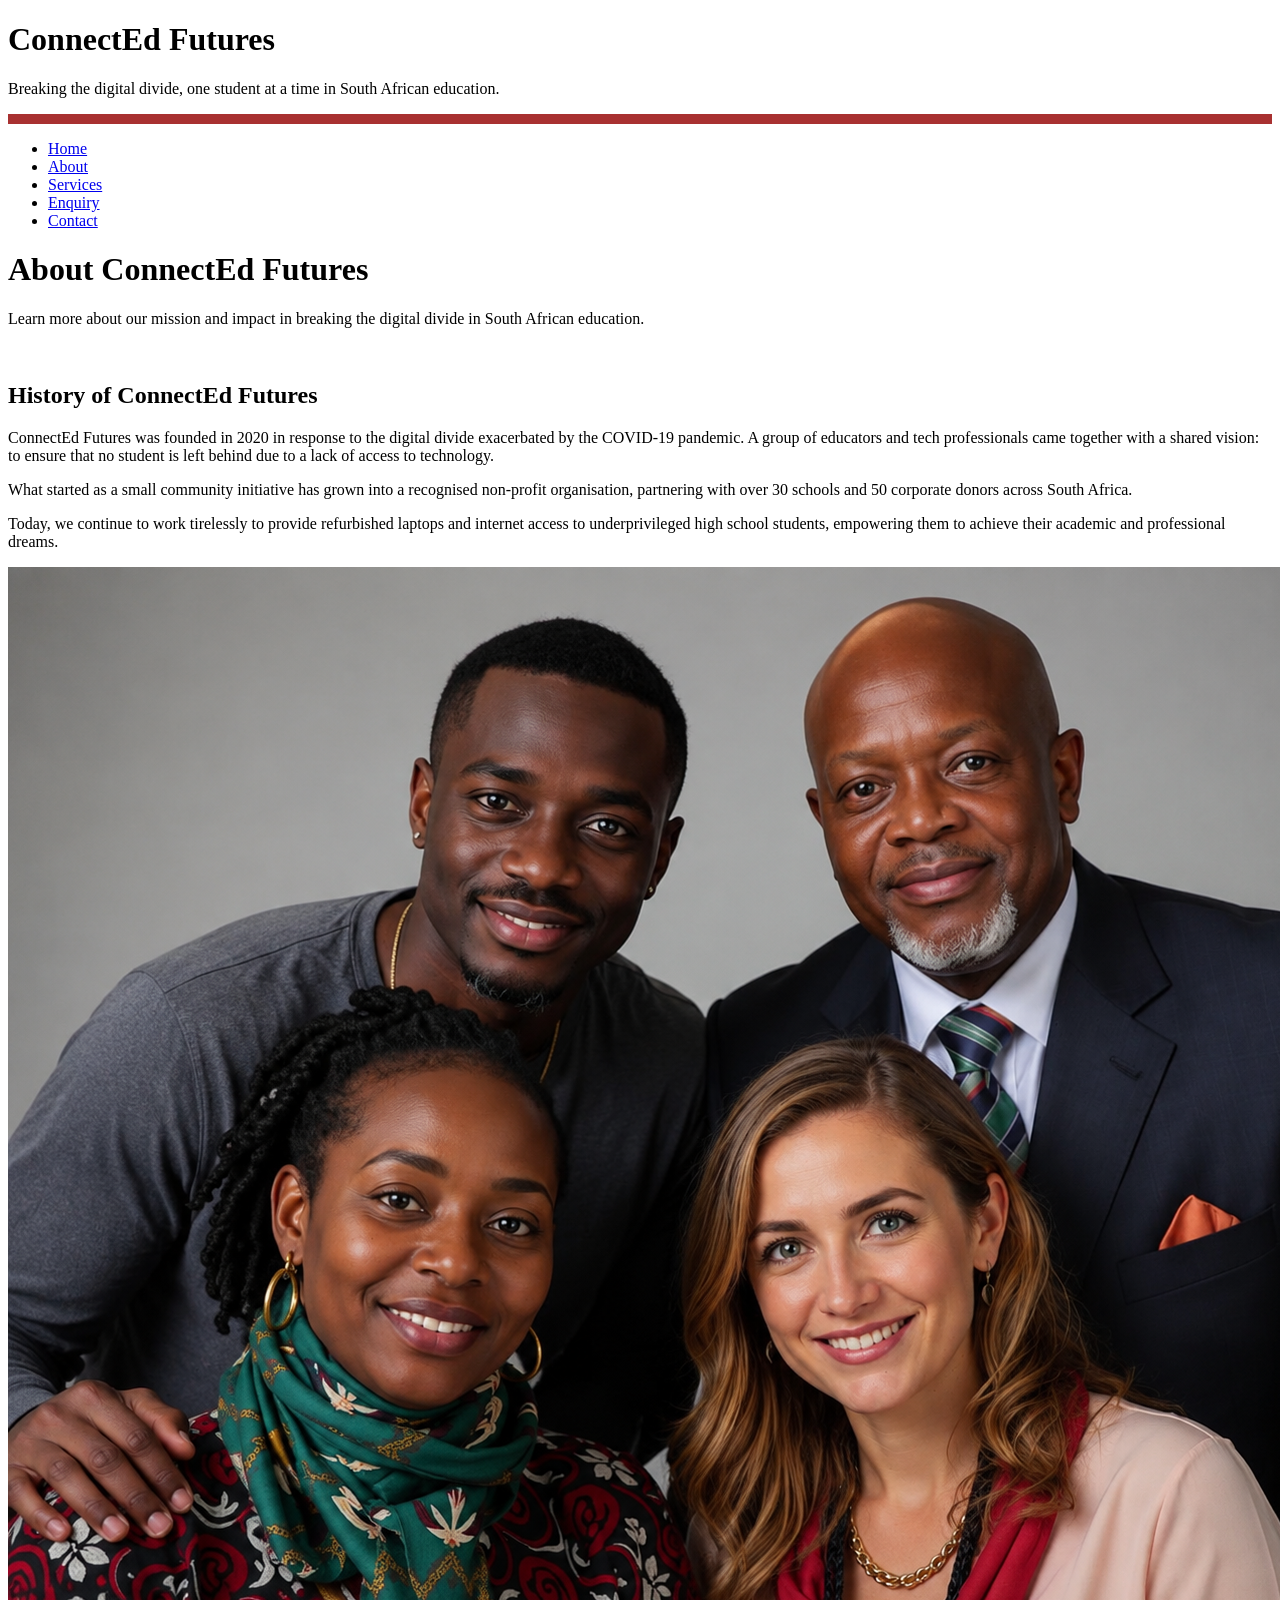
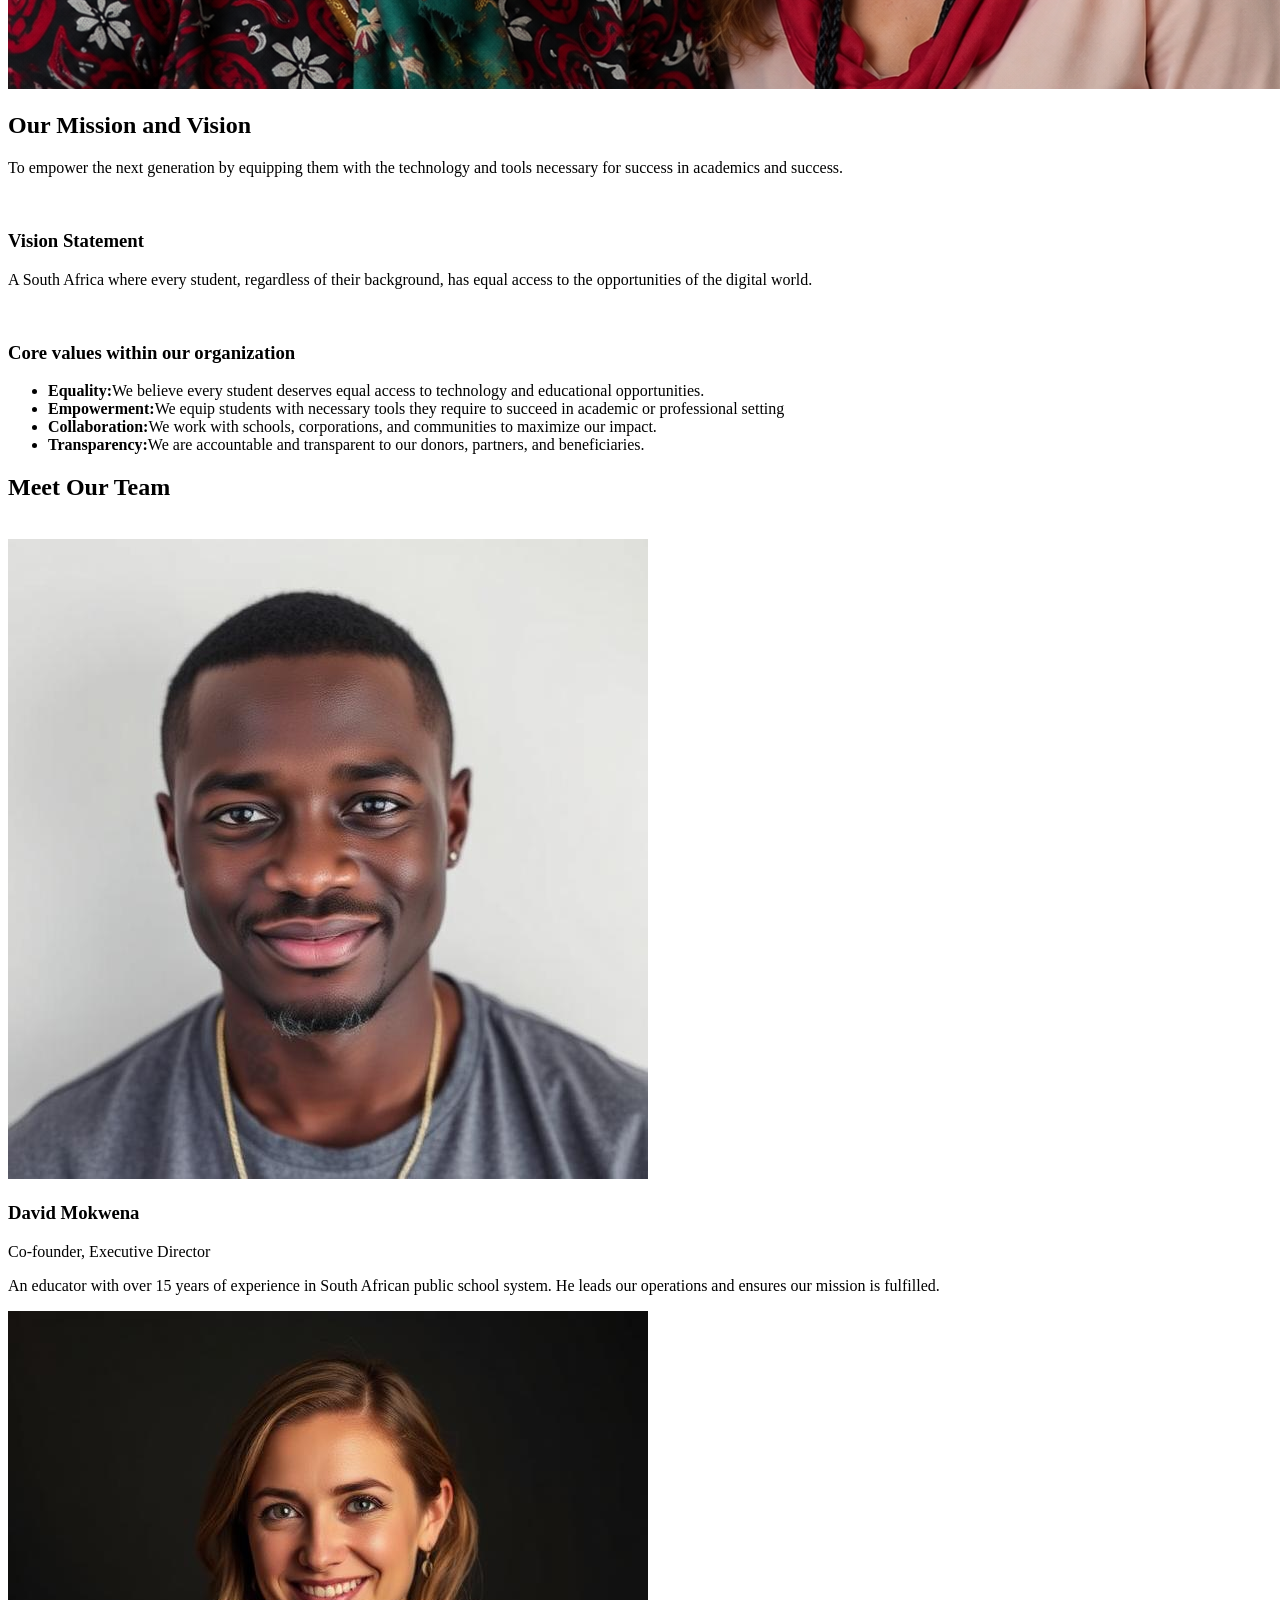
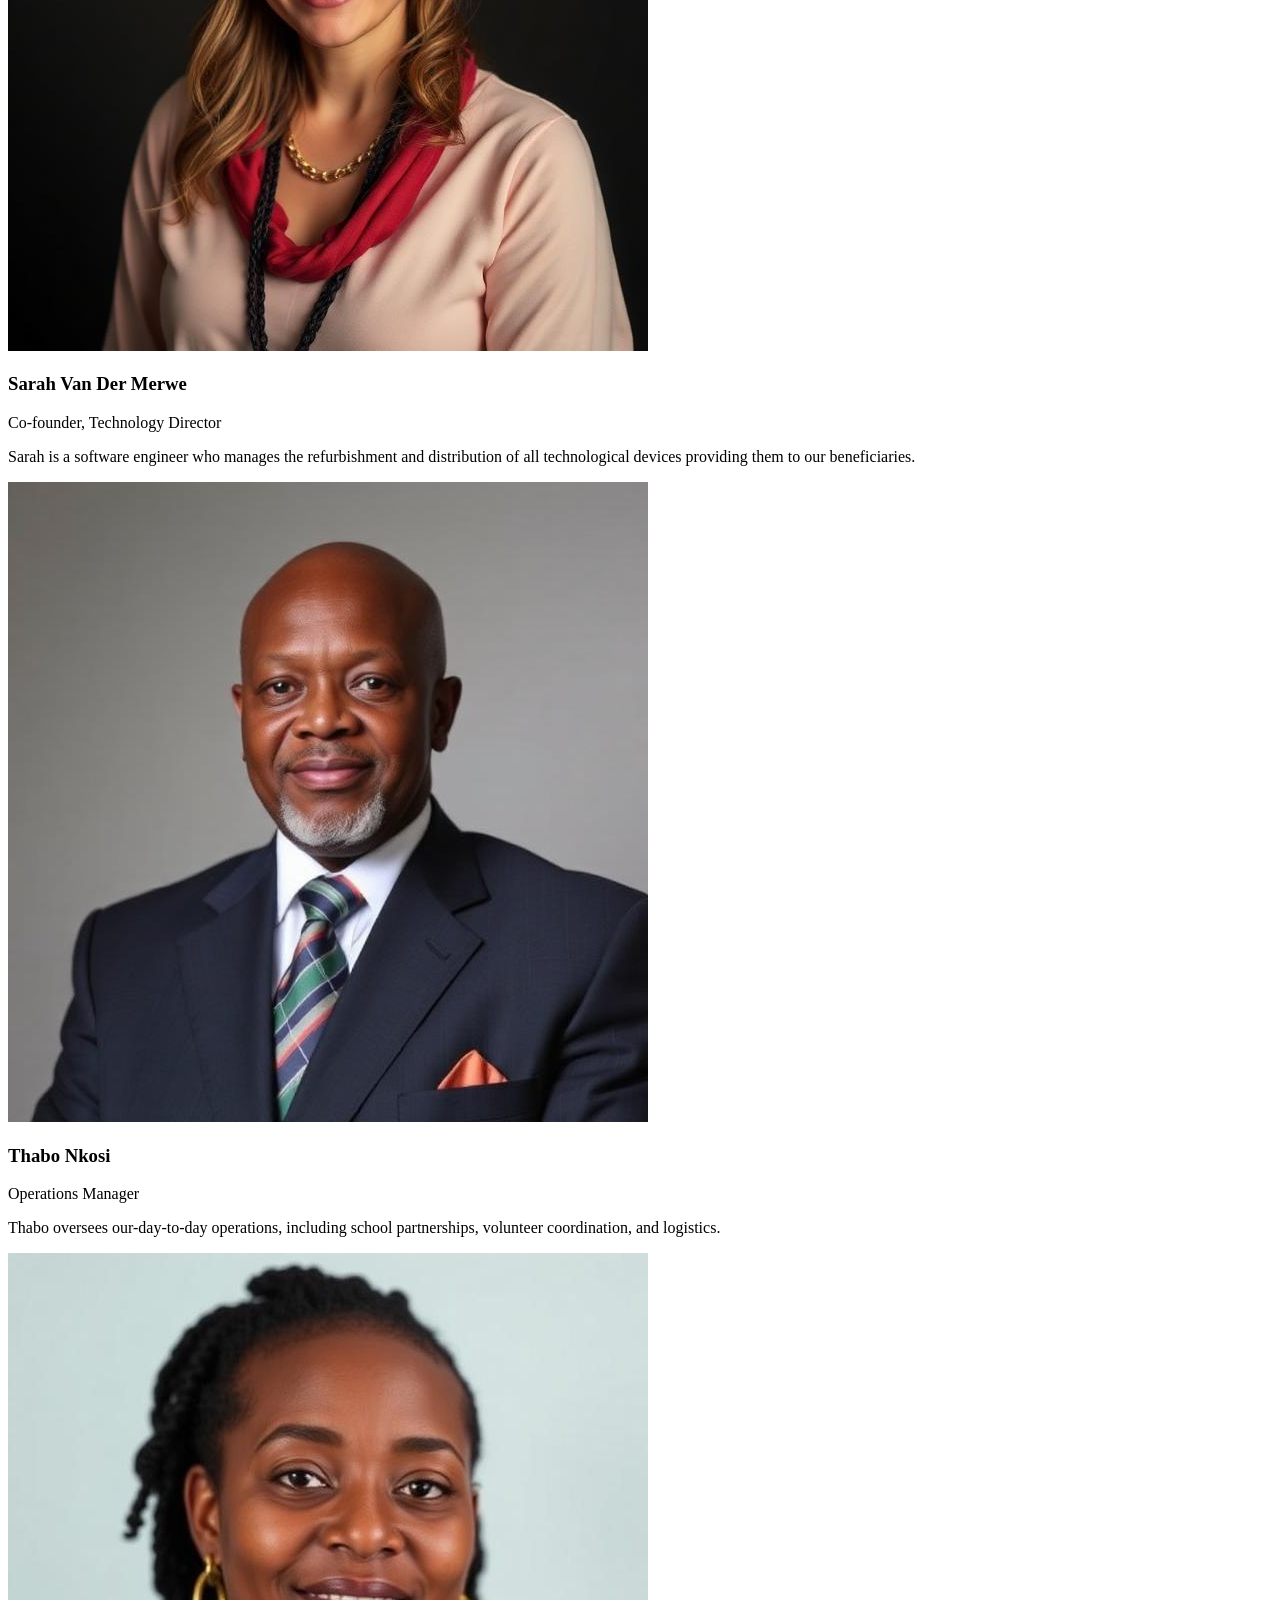
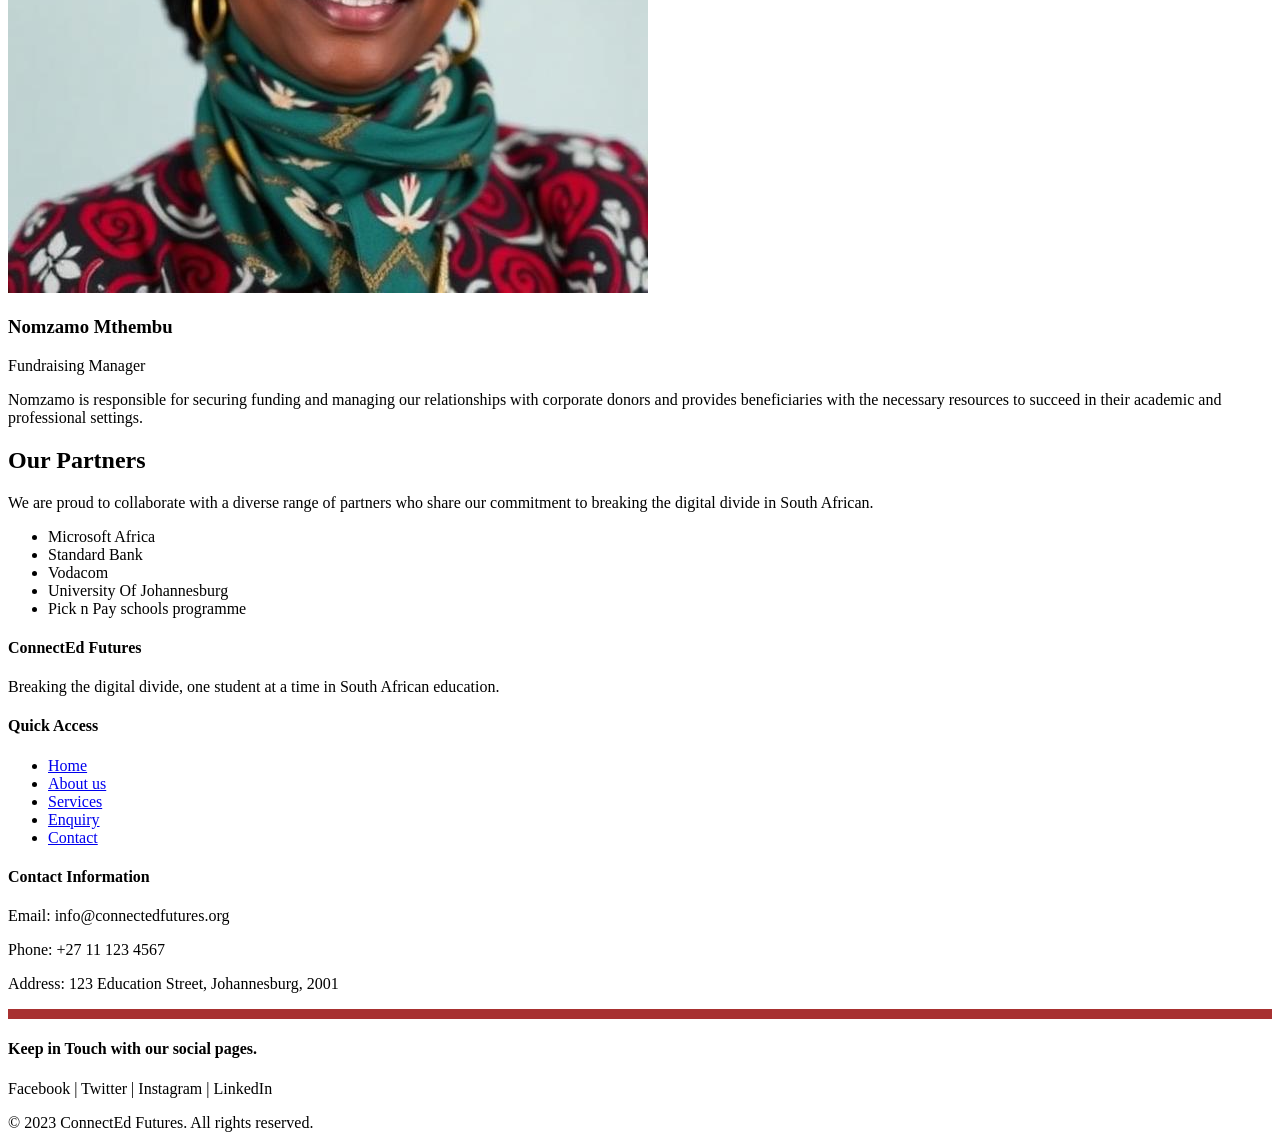
==== ConnectEd Futures/about.html @ a60ef4df "Initial commit" ====
<!DOCTYPE html>
<html lang="en">
<head>
    <meta charset="UTF-8">
    <meta name="viewport" content="width=device-width, initial-scale=1.0">
    <title>About Us | ConnectEd Futures</title>
</head>
<body>
    <header>
        <h1>ConnectEd Futures</h1>
        <p>Breaking the digital divide, one student at a time in South African education.</p>

        <style>
            hr {
                border: 0;
                height: 10px;
                background-color: rgb(168, 49, 49);
            }
        </style>
        <hr class="banner-line">

        <ul>
            <li><a href="index.html">Home</a></li>
            <li><a href="about.html">About</a></li>
            <li><a href="services.html">Services</a></li>
            <li><a href="enquiry.html">Enquiry</a></li>
            <li><a href="contact.html">Contact</a></li>
        </ul>
    </header>
    
    <h1>About ConnectEd Futures</h1>
    <p>Learn more about our mission and impact in breaking the digital divide in South African education.</p>
    <br>

    <h2>History of ConnectEd Futures</h2>
    <p>ConnectEd Futures was founded in 2020 in response to the digital divide exacerbated by the COVID-19 pandemic. A group of educators and tech professionals came together with a shared vision: to ensure that no student is left behind due to a lack of access to technology.</p>
    <p>What started as a small community initiative has grown into a recognised non-profit organisation, partnering with over 30 schools and 50 corporate donors across South Africa.</p>
    <p>Today, we continue to work tirelessly to provide refurbished laptops and internet access to underprivileged high school students, empowering them to achieve their academic and professional dreams.</p>

    <img src="images/ConnectEd Futures.png">

    <h2>Our Mission and Vision</h2>
    <p>To empower the next generation by equipping them with the technology and tools necessary for success in academics and success.</p>
    <br>

    <h3>Vision Statement</h3>
    <p>A South Africa where every student, regardless of their background, has equal access to the opportunities of the digital world.</p>
    <br>

    <h3>Core values within our organization</h3>
    <ul>
        <li><b>Equality:</b>We believe every student deserves equal access to technology and educational opportunities.</li>
        <li><b>Empowerment:</b>We equip students with necessary tools they require to succeed in academic or professional setting</li>
        <li><b>Collaboration:</b>We work with schools, corporations, and communities to maximize our impact.</li>
        <li><b>Transparency:</b>We are accountable and transparent to our donors, partners, and beneficiaries.</li>
    </ul>
    
    <h2>Meet Our Team</h2>
    <br>

    <img src="images/David_Mokwena.png">
    <h3>David Mokwena</h3>
    <p>Co-founder, Executive Director</p>
    <p>An educator with over 15 years of experience in South African public school system. He leads our operations and ensures our mission is fulfilled.</p>
    
    <img src="images/Sarah Van De Merwe.png">
    <h3>Sarah Van Der Merwe</h3>
    <p>Co-founder, Technology Director</p>
    <p>Sarah is a software engineer who manages the refurbishment and distribution of all technological devices providing them to our beneficiaries.</p>

    <img src="images/Thabo Nkosi.png">
    <h3>Thabo Nkosi</h3>
    <p>Operations Manager</p>
    <p>Thabo oversees our-day-to-day operations, including school partnerships, volunteer coordination, and logistics.</p>

    <img src="images/Nomzamo Mthembu.png">
    <h3>Nomzamo Mthembu</h3>
    <p>Fundraising Manager</p>
    <p>Nomzamo is responsible for securing funding and managing our relationships with corporate donors and provides beneficiaries with the necessary resources to succeed in their academic and professional settings.</p>

    <h2>Our Partners</h2>
    <p>We are proud to collaborate with a diverse range of partners who share our commitment to breaking the digital divide in South African.</p>
    <ul>
        <li>Microsoft Africa</li>
        <li>Standard Bank</li>
        <li>Vodacom</li>
        <li>University Of Johannesburg</li>
        <li>Pick n Pay schools programme</li>
    </ul> 
    <footer>
        <h4>ConnectEd Futures</h4>
        <p>Breaking the digital divide, one student at a time in South African education.</p>

        <h4>Quick Access</h4>
        <ul>
            <li><a href="index.html">Home</a></li>
            <li><a href="about.html">About us</a></li>
            <li><a href="services.html">Services</a></li>
            <li><a href="enquiry.html">Enquiry</a></li>
            <li><a href="contact.html">Contact</a></li>
        </ul>

        <h4>Contact Information</h4>
        <p>Email: info@connectedfutures.org</p>
        <p>Phone: +27 11 123 4567</p>
        <p>Address: 123 Education Street, Johannesburg, 2001</p>

        <style>
            hr {
                border: 0;
                height: 10px;
                background-color: rgb(168, 49, 49);
            }
        </style>
        <hr class="banner-line">

        <h4>Keep in Touch with our social pages.</h4>
        <p>Facebook | Twitter | Instagram | LinkedIn</p>

        <p>&copy; 2023 ConnectEd Futures. All rights reserved.</p>
    </footer>


</body>
</html>
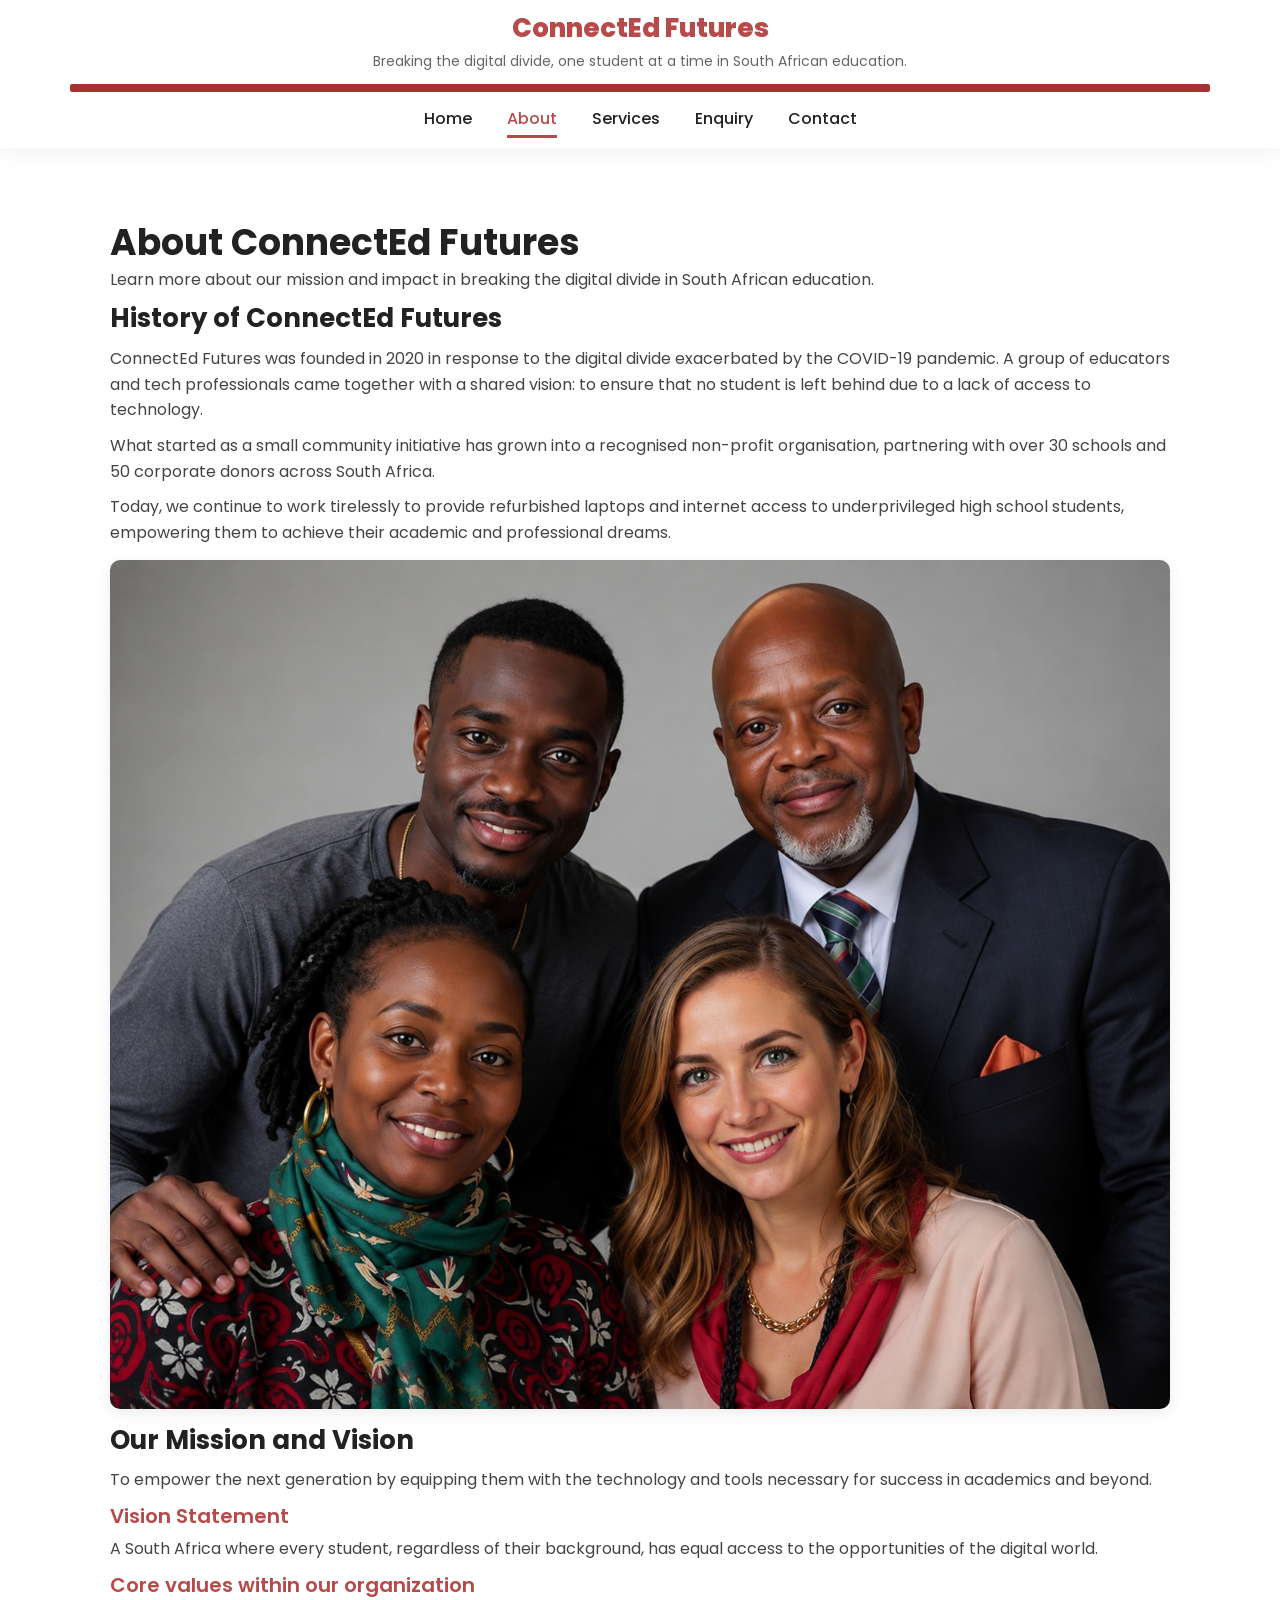
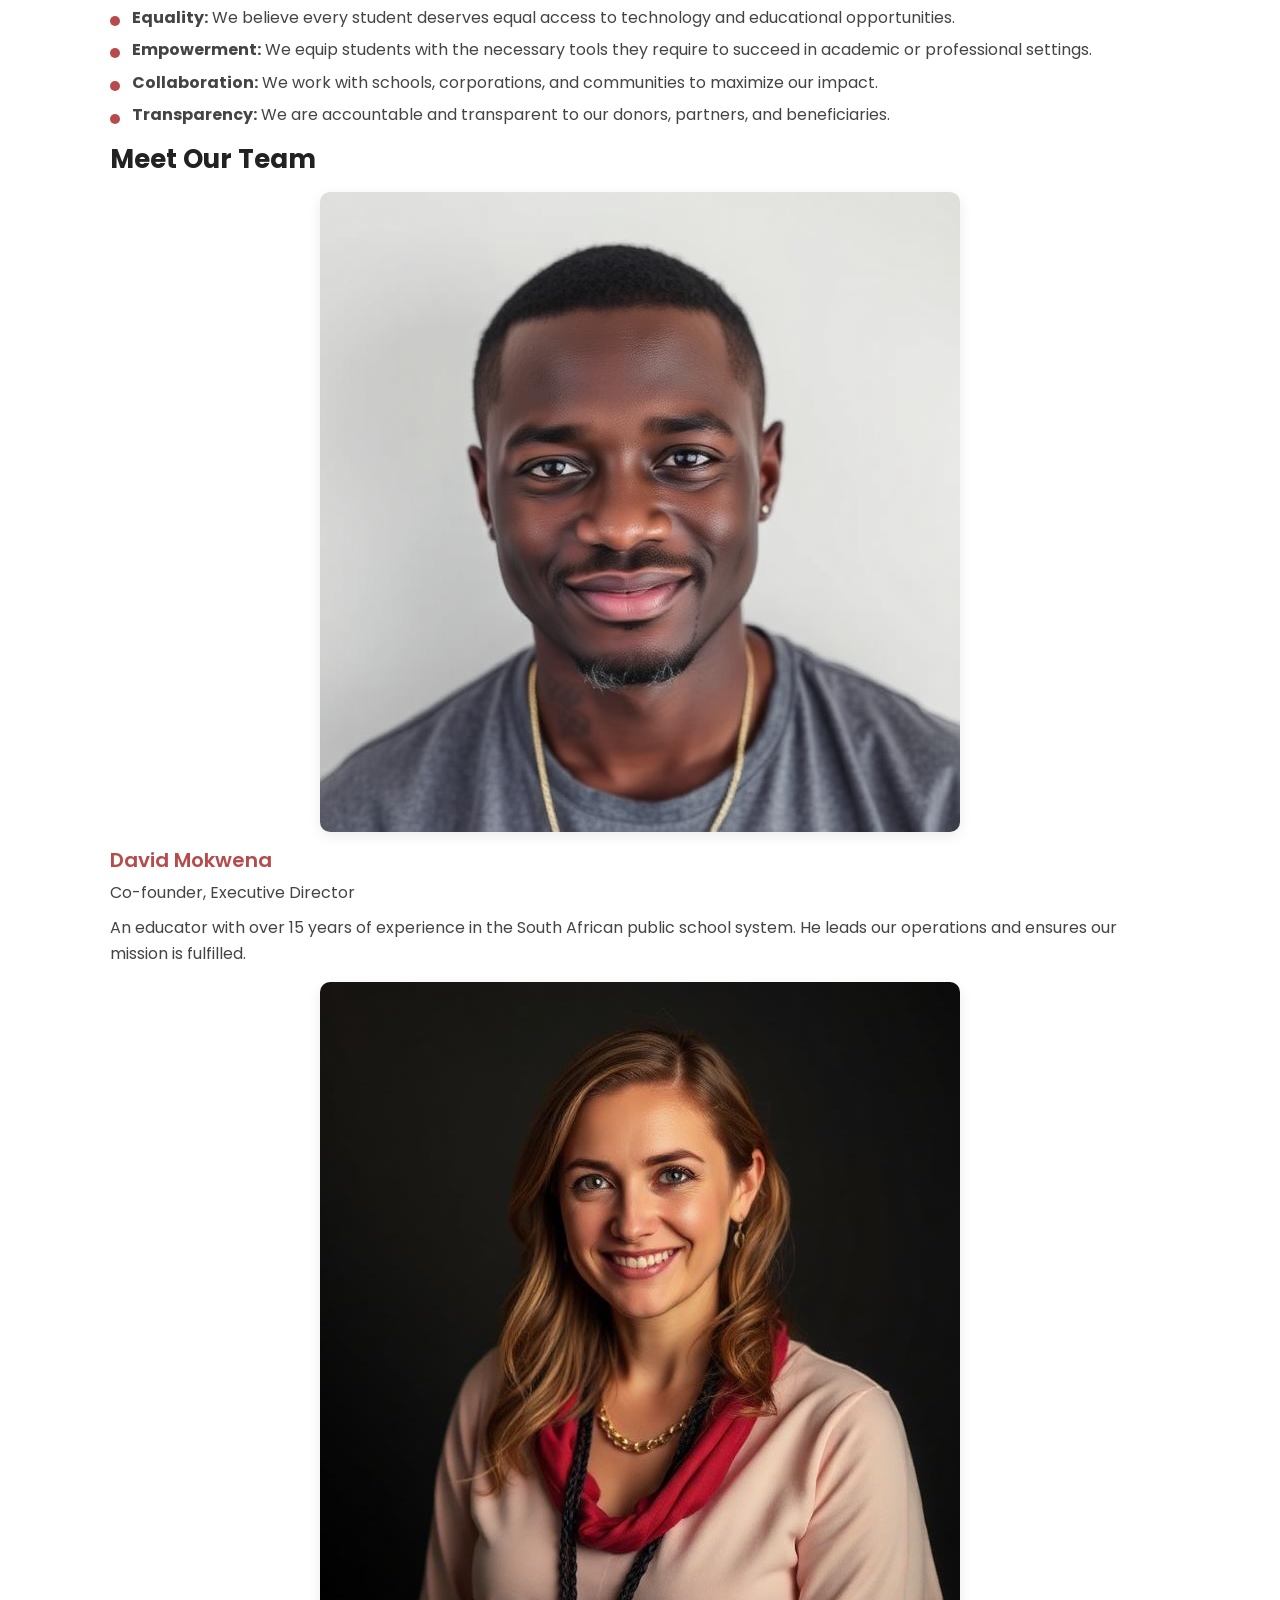
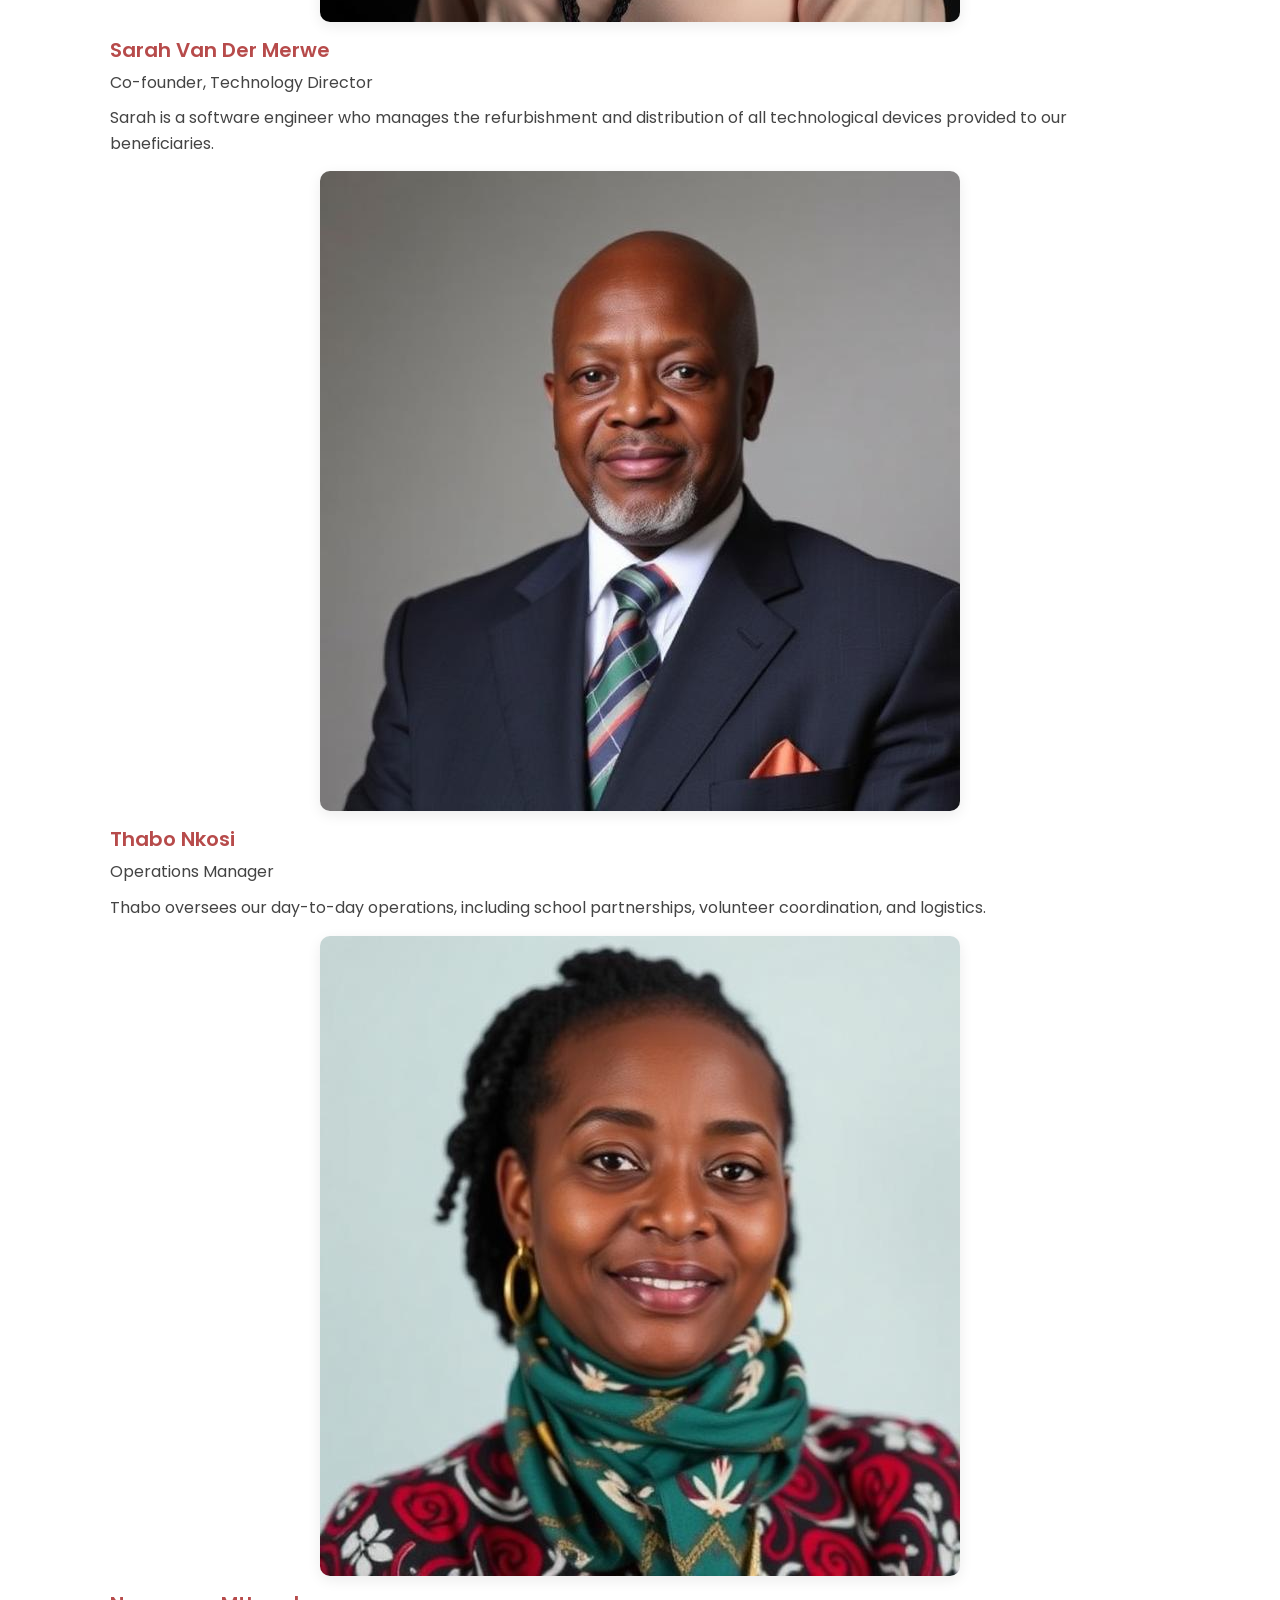
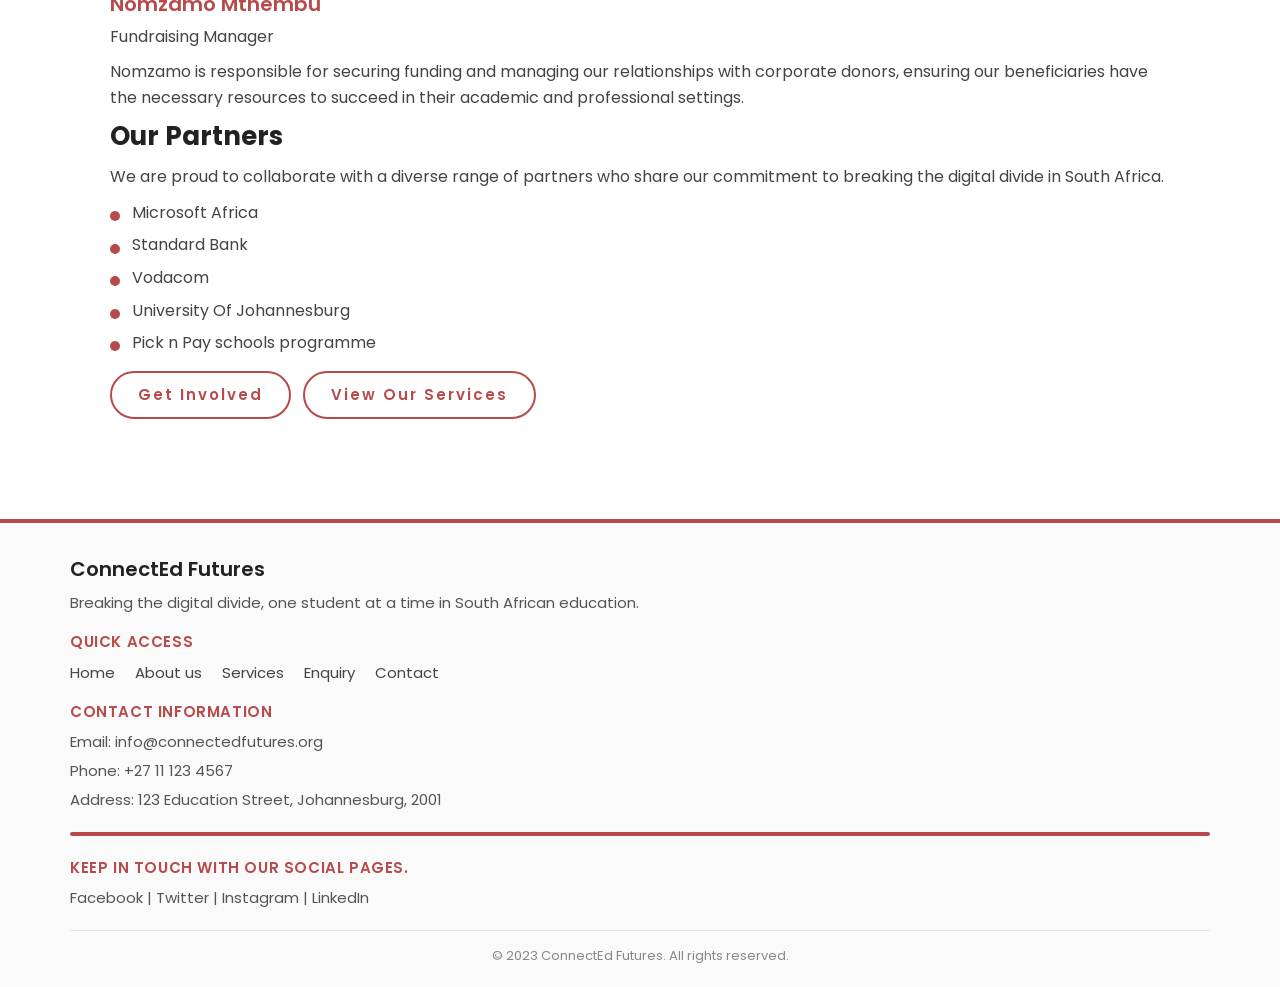
==== commit 4a7acaa5: "Refactor about.html for better structure and accessibility Updated the about.html file to improve st" ====
--- a/ConnectEd Futures/about.html
+++ b/ConnectEd Futures/about.html
@@ -3,91 +3,94 @@
 <head>
     <meta charset="UTF-8">
     <meta name="viewport" content="width=device-width, initial-scale=1.0">
+    <link rel="StyleSheet" href="css/style.css">
+    <link rel="stylesheet" href="https://cdnjs.cloudflare.com/ajax/libs/font-awesome/6.5.2/css/all.min.css">
     <title>About Us | ConnectEd Futures</title>
 </head>
 <body>
-    <header>
+
+<header>
+    <div class="header-inner">
         <h1>ConnectEd Futures</h1>
         <p>Breaking the digital divide, one student at a time in South African education.</p>
+        <hr class="banner-line">
+        <nav>
+            <a href="index.html">Home</a>
+            <a href="about.html" class="active">About</a>
+            <a href="services.html">Services</a>
+            <a href="enquiry.html">Enquiry</a>
+            <a href="contact.html">Contact</a>
+        </nav>
+    </div>
+</header>
 
-        <style>
-            hr {
-                border: 0;
-                height: 10px;
-                background-color: rgb(168, 49, 49);
-            }
-        </style>
-        <hr class="banner-line">
+<main>
 
-        <ul>
-            <li><a href="index.html">Home</a></li>
-            <li><a href="about.html">About</a></li>
-            <li><a href="services.html">Services</a></li>
-            <li><a href="enquiry.html">Enquiry</a></li>
-            <li><a href="contact.html">Contact</a></li>
-        </ul>
-    </header>
-    
     <h1>About ConnectEd Futures</h1>
     <p>Learn more about our mission and impact in breaking the digital divide in South African education.</p>
-    <br>
 
     <h2>History of ConnectEd Futures</h2>
     <p>ConnectEd Futures was founded in 2020 in response to the digital divide exacerbated by the COVID-19 pandemic. A group of educators and tech professionals came together with a shared vision: to ensure that no student is left behind due to a lack of access to technology.</p>
     <p>What started as a small community initiative has grown into a recognised non-profit organisation, partnering with over 30 schools and 50 corporate donors across South Africa.</p>
     <p>Today, we continue to work tirelessly to provide refurbished laptops and internet access to underprivileged high school students, empowering them to achieve their academic and professional dreams.</p>
 
-    <img src="images/ConnectEd Futures.png">
+    <img src="images/ConnectEd Futures.png" alt="ConnectEd Futures team">
 
     <h2>Our Mission and Vision</h2>
-    <p>To empower the next generation by equipping them with the technology and tools necessary for success in academics and success.</p>
-    <br>
+    <p>To empower the next generation by equipping them with the technology and tools necessary for success in academics and beyond.</p>
 
     <h3>Vision Statement</h3>
     <p>A South Africa where every student, regardless of their background, has equal access to the opportunities of the digital world.</p>
-    <br>
 
     <h3>Core values within our organization</h3>
     <ul>
-        <li><b>Equality:</b>We believe every student deserves equal access to technology and educational opportunities.</li>
-        <li><b>Empowerment:</b>We equip students with necessary tools they require to succeed in academic or professional setting</li>
-        <li><b>Collaboration:</b>We work with schools, corporations, and communities to maximize our impact.</li>
-        <li><b>Transparency:</b>We are accountable and transparent to our donors, partners, and beneficiaries.</li>
+        <li><b>Equality:</b> We believe every student deserves equal access to technology and educational opportunities.</li>
+        <li><b>Empowerment:</b> We equip students with the necessary tools they require to succeed in academic or professional settings.</li>
+        <li><b>Collaboration:</b> We work with schools, corporations, and communities to maximize our impact.</li>
+        <li><b>Transparency:</b> We are accountable and transparent to our donors, partners, and beneficiaries.</li>
     </ul>
-    
+
     <h2>Meet Our Team</h2>
-    <br>
 
-    <img src="images/David_Mokwena.png">
+    <img src="images/David_Mokwena.png" alt="David Mokwena">
     <h3>David Mokwena</h3>
     <p>Co-founder, Executive Director</p>
-    <p>An educator with over 15 years of experience in South African public school system. He leads our operations and ensures our mission is fulfilled.</p>
-    
-    <img src="images/Sarah Van De Merwe.png">
+    <p>An educator with over 15 years of experience in the South African public school system. He leads our operations and ensures our mission is fulfilled.</p>
+
+    <img src="images/Sarah Van De Merwe.png" alt="Sarah Van Der Merwe">
     <h3>Sarah Van Der Merwe</h3>
     <p>Co-founder, Technology Director</p>
-    <p>Sarah is a software engineer who manages the refurbishment and distribution of all technological devices providing them to our beneficiaries.</p>
+    <p>Sarah is a software engineer who manages the refurbishment and distribution of all technological devices provided to our beneficiaries.</p>
 
-    <img src="images/Thabo Nkosi.png">
+    <img src="images/Thabo Nkosi.png" alt="Thabo Nkosi">
     <h3>Thabo Nkosi</h3>
     <p>Operations Manager</p>
-    <p>Thabo oversees our-day-to-day operations, including school partnerships, volunteer coordination, and logistics.</p>
+    <p>Thabo oversees our day-to-day operations, including school partnerships, volunteer coordination, and logistics.</p>
 
-    <img src="images/Nomzamo Mthembu.png">
+    <img src="images/Nomzamo Mthembu.png" alt="Nomzamo Mthembu">
     <h3>Nomzamo Mthembu</h3>
     <p>Fundraising Manager</p>
-    <p>Nomzamo is responsible for securing funding and managing our relationships with corporate donors and provides beneficiaries with the necessary resources to succeed in their academic and professional settings.</p>
+    <p>Nomzamo is responsible for securing funding and managing our relationships with corporate donors, ensuring our beneficiaries have the necessary resources to succeed in their academic and professional settings.</p>
 
     <h2>Our Partners</h2>
-    <p>We are proud to collaborate with a diverse range of partners who share our commitment to breaking the digital divide in South African.</p>
+    <p>We are proud to collaborate with a diverse range of partners who share our commitment to breaking the digital divide in South Africa.</p>
     <ul>
         <li>Microsoft Africa</li>
         <li>Standard Bank</li>
         <li>Vodacom</li>
         <li>University Of Johannesburg</li>
         <li>Pick n Pay schools programme</li>
-    </ul> 
-    <footer>
+    </ul>
+
+    <div class="cta-row">
+        <a href="enquiry.html" class="btn">Get Involved</a>
+        <a href="services.html" class="btn">View Our Services</a>
+    </div>
+
+</main>
+
+<footer class="site-footer">
+    <div class="site-footer-inner">
         <h4>ConnectEd Futures</h4>
         <p>Breaking the digital divide, one student at a time in South African education.</p>
 
@@ -105,21 +108,14 @@
         <p>Phone: +27 11 123 4567</p>
         <p>Address: 123 Education Street, Johannesburg, 2001</p>
 
-        <style>
-            hr {
-                border: 0;
-                height: 10px;
-                background-color: rgb(168, 49, 49);
-            }
-        </style>
         <hr class="banner-line">
 
         <h4>Keep in Touch with our social pages.</h4>
         <p>Facebook | Twitter | Instagram | LinkedIn</p>
 
         <p>&copy; 2023 ConnectEd Futures. All rights reserved.</p>
-    </footer>
-
+    </div>
+</footer>
 
 </body>
-</html>+</html>
--- a/ConnectEd Futures/css/style.css
+++ b/ConnectEd Futures/css/style.css
@@ -0,0 +1,419 @@
+
+
+@import url('https://fonts.googleapis.com/css2?family=Poppins:wght@100;200;300;400;500;600;700&display=swap');
+
+
+*{
+    margin: 0;
+    padding: 0;
+    box-sizing: border-box;
+    text-decoration: none;
+    border: none;
+    outline: none;
+    font-family: 'Poppins', sans-serif;
+}
+
+html{
+    font-size: 62.5%;
+    scroll-behavior: smooth;
+}
+
+body{
+    width: 100%;
+    min-height: 100vh;
+    background-color: #ffffff;
+    color: #222222;
+    font-size: 1.6rem;
+    line-height: 1.6;
+    overflow-x: hidden;
+}
+
+h1{ font-size: 3.6rem; font-weight: 700; line-height: 1.3; color: #222222; }
+h2{ font-size: 2.6rem; font-weight: 700; line-height: 1.3; color: #222222; margin-bottom: 1rem; }
+h3{ font-size: 2rem;   font-weight: 600; line-height: 1.35; color: #b74b4b; margin-bottom: 0.6rem; }
+h4{ font-size: 1.6rem; font-weight: 600; color: #222222; margin-bottom: 0.5rem; }
+
+p{
+    font-size: 1.6rem;
+    margin-bottom: 1rem;
+    color: #444444;
+}
+
+a{ color: #b74b4b; transition: 0.3s ease; }
+a:hover{ color: #8c3838; }
+
+img{
+    max-width: 100%;
+    height: auto;
+    display: block;
+    border-radius: 1rem;
+    margin: 1.5rem auto;
+    box-shadow: 0 4px 14px rgba(0, 0, 0, 0.08);
+}
+
+ul{ list-style: none; }
+
+
+main{
+    max-width: 1140px;
+    margin: 0 auto;
+    padding: 22rem 4rem 4rem;  
+}
+
+
+header{
+    position: fixed;
+    top: 0;
+    left: 0;
+    width: 100%;
+    background-color: #ffffff;
+    box-shadow: 0 4px 20px rgba(0, 0, 0, 0.06);
+    padding: 1.2rem 4rem 1rem;
+    z-index: 100;
+}
+
+.header-inner{
+    max-width: 1140px;
+    margin: 0 auto;
+    display: flex;
+    flex-direction: column;
+    align-items: center;
+}
+
+header h1{
+    font-size: 2.6rem;
+    font-weight: 800;
+    color: #b74b4b;
+    cursor: pointer;
+    transition: 0.3s ease;
+}
+
+header h1:hover{ transform: scale(1.05); }
+
+header > p,
+.header-inner > p{
+    font-size: 1.4rem;
+    color: #666666;
+    text-align: center;
+    margin: 0.4rem 0 0.6rem;
+}
+
+hr.banner-line{
+    height: 8px;
+    background-color: rgb(168, 49, 49);
+    width: 100%;
+    border-radius: 2px;
+    margin: 0.6rem 0;
+}
+
+nav{
+    display: flex;
+    justify-content: center;
+    flex-wrap: wrap;
+    gap: 3.5rem;
+    margin-top: 0.8rem;
+}
+
+nav a{
+    font-size: 1.6rem;
+    color: #222222;
+    font-weight: 500;
+    padding-bottom: 0.3rem;
+    border-bottom: 3px solid transparent;
+    transition: 0.3s ease;
+}
+
+nav a:hover,
+nav a.active{
+    color: #b74b4b;
+    border-bottom: 3px solid #b74b4b;
+}
+
+
+.cta-row{
+    display: flex;
+    flex-wrap: wrap;
+    gap: 1.2rem;
+    margin: 1.5rem 0 2rem;
+}
+
+a.btn{
+    display: inline-block;
+    padding: 1rem 2.6rem;
+    background-color: #ffffff;
+    border-radius: 4rem;
+    font-size: 1.5rem;
+    color: #b74b4b;
+    letter-spacing: 0.2rem;
+    font-weight: 600;
+    border: 2px solid #b74b4b;
+    transition: 0.3s ease;
+    cursor: pointer;
+}
+
+a.btn:hover{
+    background-color: #b74b4b;
+    color: #ffffff;
+    box-shadow: 0 0 25px rgba(183, 75, 75, 0.45);
+}
+
+button,
+input[type="submit"]{
+    display: inline-block;
+    padding: 1rem 2.6rem;
+    background-color: #ffffff;
+    border-radius: 4rem;
+    font-size: 1.5rem;
+    color: #b74b4b;
+    letter-spacing: 0.2rem;
+    font-weight: 600;
+    border: 2px solid #b74b4b;
+    transition: 0.3s ease;
+    cursor: pointer;
+}
+
+button:hover,
+input[type="submit"]:hover{
+    background-color: #b74b4b;
+    color: #ffffff;
+    box-shadow: 0 0 25px rgba(183, 75, 75, 0.45);
+}
+
+
+main ul{ margin-bottom: 1.5rem; }
+
+main ul li{
+    position: relative;
+    padding-left: 2.2rem;
+    margin-bottom: 0.7rem;
+    font-size: 1.6rem;
+    color: #444444;
+}
+
+main ul li::before{
+    content: "";
+    position: absolute;
+    left: 0;
+    top: 0.7em;
+    width: 10px;
+    height: 10px;
+    background-color: #b74b4b;
+    border-radius: 50%;
+}
+
+
+p.stat{
+    font-size: 1.8rem;
+    font-weight: 600;
+    color: #b74b4b;
+    background-color: #fdf2f2;
+    border-left: 6px solid #b74b4b;
+    border-radius: 0 1rem 1rem 0;
+    padding: 1.2rem 2rem;
+    max-width: 480px;
+    box-shadow: 0 4px 14px rgba(0, 0, 0, 0.06);
+    margin: 0 0 1rem;
+}
+
+hr.thin-line{
+    height: 2px;
+    background-color: #e5e5e5;
+    max-width: 100%;
+    margin: 2rem 0;
+    border-radius: 2px;
+}
+
+
+p.testimonial{
+    font-style: italic;
+    font-size: 1.7rem;
+    color: #333333;
+    background-color: #fafafa;
+    border-left: 5px solid #b74b4b;
+    border-radius: 0 1rem 1rem 0;
+    padding: 1.5rem 2rem;
+    box-shadow: 0 4px 14px rgba(0, 0, 0, 0.06);
+    margin: 0 0 0.5rem;
+}
+
+p.author{
+    font-size: 1.4rem;
+    font-weight: 600;
+    color: #b74b4b;
+    padding-left: 2rem;
+    margin-bottom: 2.5rem;
+}
+
+
+form{
+    background-color: #fafafa;
+    border: 1px solid #e5e5e5;
+    border-radius: 1rem;
+    padding: 2rem;
+    box-shadow: 0 4px 14px rgba(0, 0, 0, 0.06);
+    margin: 1.5rem 0 3rem;
+}
+
+form label{
+    display: block;
+    font-size: 1.5rem;
+    font-weight: 600;
+    color: #222222;
+    margin-bottom: 0.4rem;
+}
+
+form input[type="text"],
+form input[type="email"],
+form input[type="tel"],
+form select,
+form textarea{
+    width: 100%;
+    padding: 1rem 1.2rem;
+    font-size: 1.5rem;
+    font-family: 'Poppins', sans-serif;
+    color: #222222;
+    background-color: #ffffff;
+    border: 2px solid #e0e0e0;
+    border-radius: 0.6rem;
+    margin-bottom: 1.2rem;
+    transition: 0.3s ease;
+}
+
+form input:focus,
+form select:focus,
+form textarea:focus{
+    border-color: #b74b4b;
+    box-shadow: 0 0 0 4px rgba(183, 75, 75, 0.15);
+}
+
+form textarea{ resize: vertical; min-height: 12rem; }
+
+
+footer.site-footer{
+    background-color: #fafafa;
+    border-top: 4px solid #b74b4b;
+    padding: 3rem 4rem 2rem;
+    margin-top: 4rem;
+    clear: both;                 
+    position: relative;          
+    z-index: 1;
+}
+
+.site-footer-inner{
+    max-width: 1140px;
+    margin: 0 auto;
+}
+
+footer.site-footer h4{
+    font-size: 1.5rem;
+    color: #b74b4b;
+    text-transform: uppercase;
+    letter-spacing: 0.6px;
+    margin-top: 1.5rem;
+    margin-bottom: 0.6rem;
+}
+
+footer.site-footer h4:first-of-type{
+    font-size: 2rem;
+    color: #222222;
+    text-transform: none;
+    letter-spacing: 0;
+    margin-top: 0;
+}
+
+footer.site-footer p{
+    font-size: 1.5rem;
+    color: #555555;
+    margin-bottom: 0.5rem;
+}
+
+footer.site-footer ul{
+    display: flex;
+    flex-wrap: wrap;
+    gap: 0.6rem 2rem;
+    margin-bottom: 1rem;
+    padding: 0;
+}
+
+footer.site-footer ul li{
+    padding-left: 0;
+    margin: 0;
+}
+
+footer.site-footer ul li::before{ content: none; }
+
+footer.site-footer ul li a{
+    font-size: 1.5rem;
+    color: #444444;
+    border-bottom: 2px solid transparent;
+    transition: 0.3s ease;
+}
+
+footer.site-footer ul li a:hover{
+    color: #b74b4b;
+    border-bottom-color: #b74b4b;
+}
+
+footer.site-footer hr.banner-line{
+    height: 4px;
+    background-color: #b74b4b;
+    margin: 2rem 0;
+    border-radius: 2px;
+}
+
+footer.site-footer p:last-of-type{
+    text-align: center;
+    font-size: 1.3rem;
+    color: #888888;
+    border-top: 1px solid #e5e5e5;
+    padding-top: 1.5rem;
+    margin-top: 2rem;
+    margin-bottom: 0;
+}
+
+
+@media (max-width: 995px){
+    html{ font-size: 58%; }
+
+    main{ padding: 20rem 3rem 3rem; }
+    header{ padding: 1rem 3rem 0.8rem; }
+    nav{ gap: 2rem; }
+    nav a{ font-size: 1.5rem; }
+
+    footer.site-footer{ padding: 2.5rem 3rem 1.5rem; }
+}
+
+@media (max-width: 700px){
+    main{ padding: 22rem 2rem 2rem; }
+    header{ padding: 1rem 2rem 0.8rem; }
+    header h1{ font-size: 2.2rem; }
+    nav{ gap: 1rem 1.6rem; }
+    nav a{ font-size: 1.4rem; }
+
+   
+    .cta-row{ gap: 1rem; }
+    a.btn{ padding: 0.9rem 2rem; font-size: 1.4rem; }
+
+    footer.site-footer ul{ flex-direction: column; gap: 0.5rem; }
+    footer.site-footer{ padding: 2rem 2rem 1.5rem; }
+}
+
+@media (max-width: 480px){
+    html{ font-size: 55%; }
+    main{ padding: 24rem 1.6rem 1.6rem; }
+
+   
+    .cta-row{ flex-direction: column; }
+    a.btn{ display: block; width: 100%; text-align: center; }
+}
+
+
+:focus-visible{ outline: 3px solid #b74b4b; outline-offset: 2px; }
+
+@media (prefers-reduced-motion: reduce){
+    *, *::before, *::after{
+        animation-duration: 0.01ms !important;
+        transition-duration: 0.01ms !important;
+        scroll-behavior: auto !important;
+    }
+}
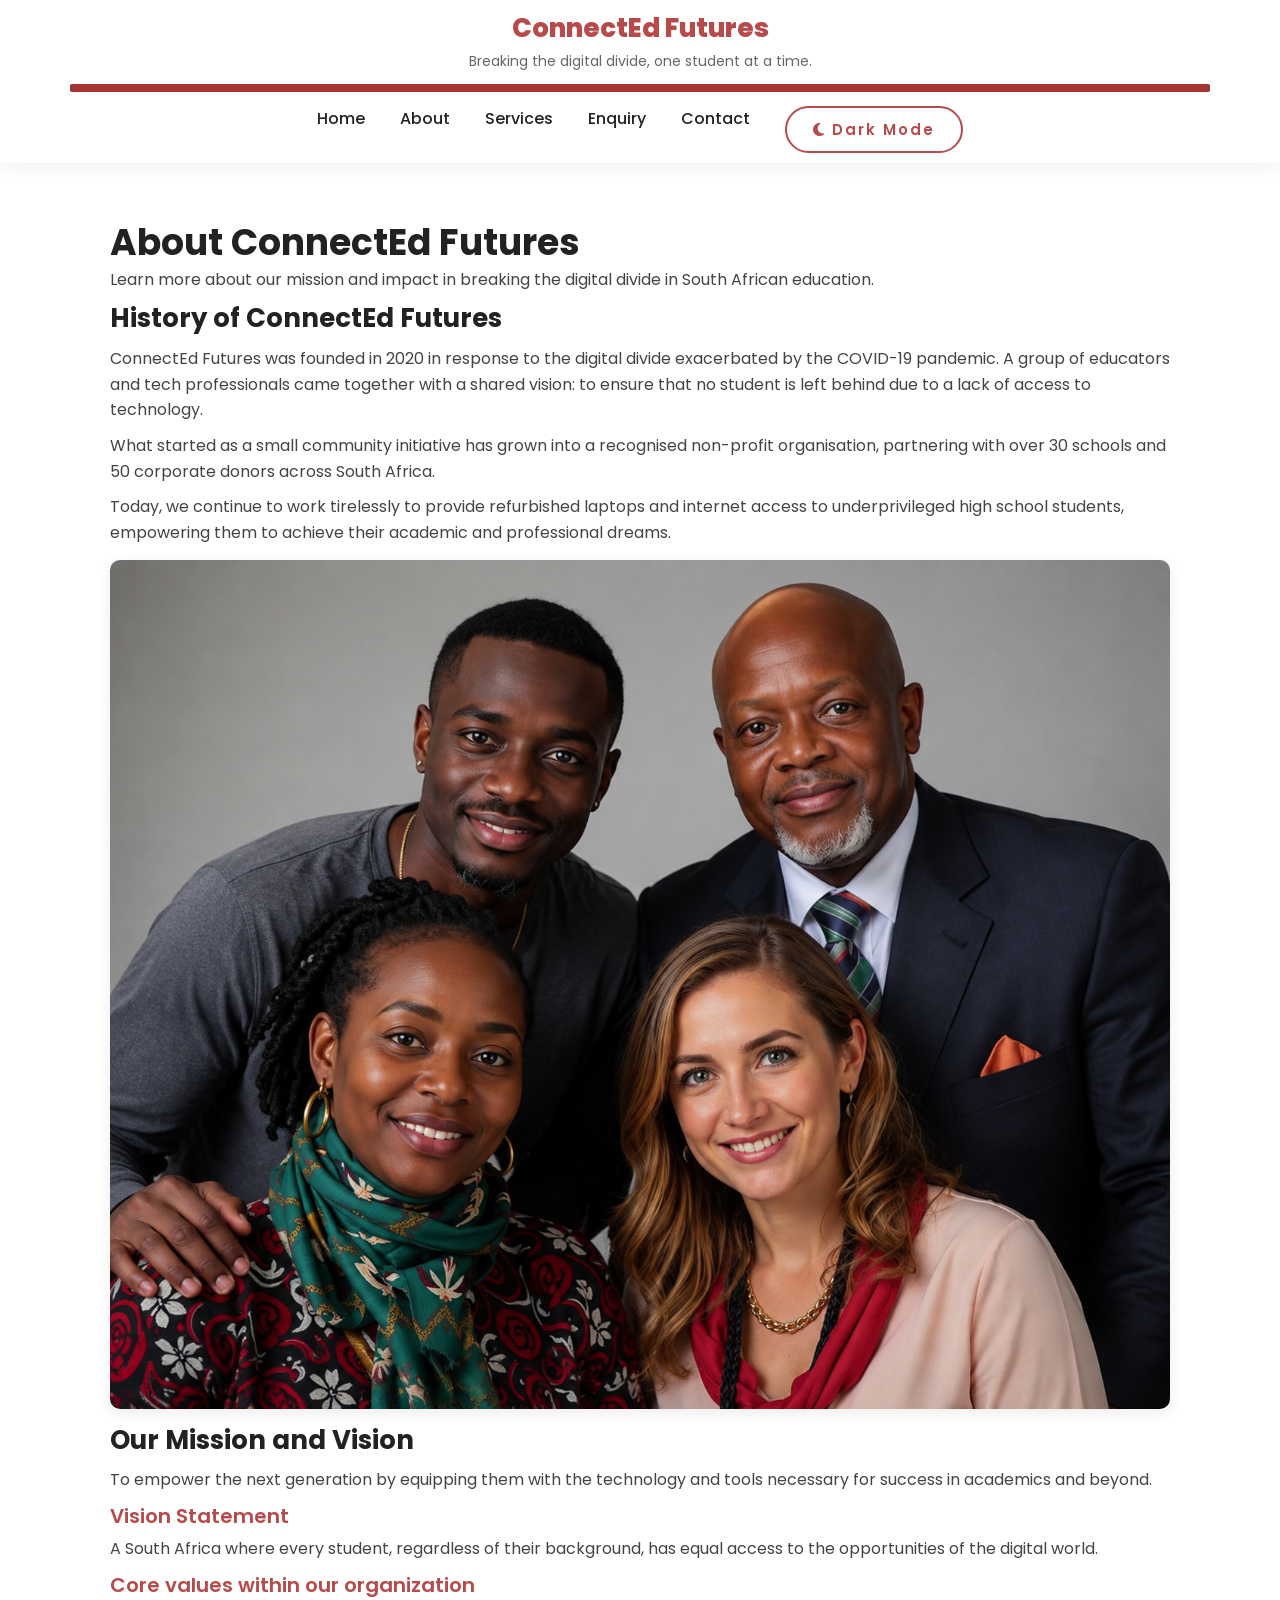
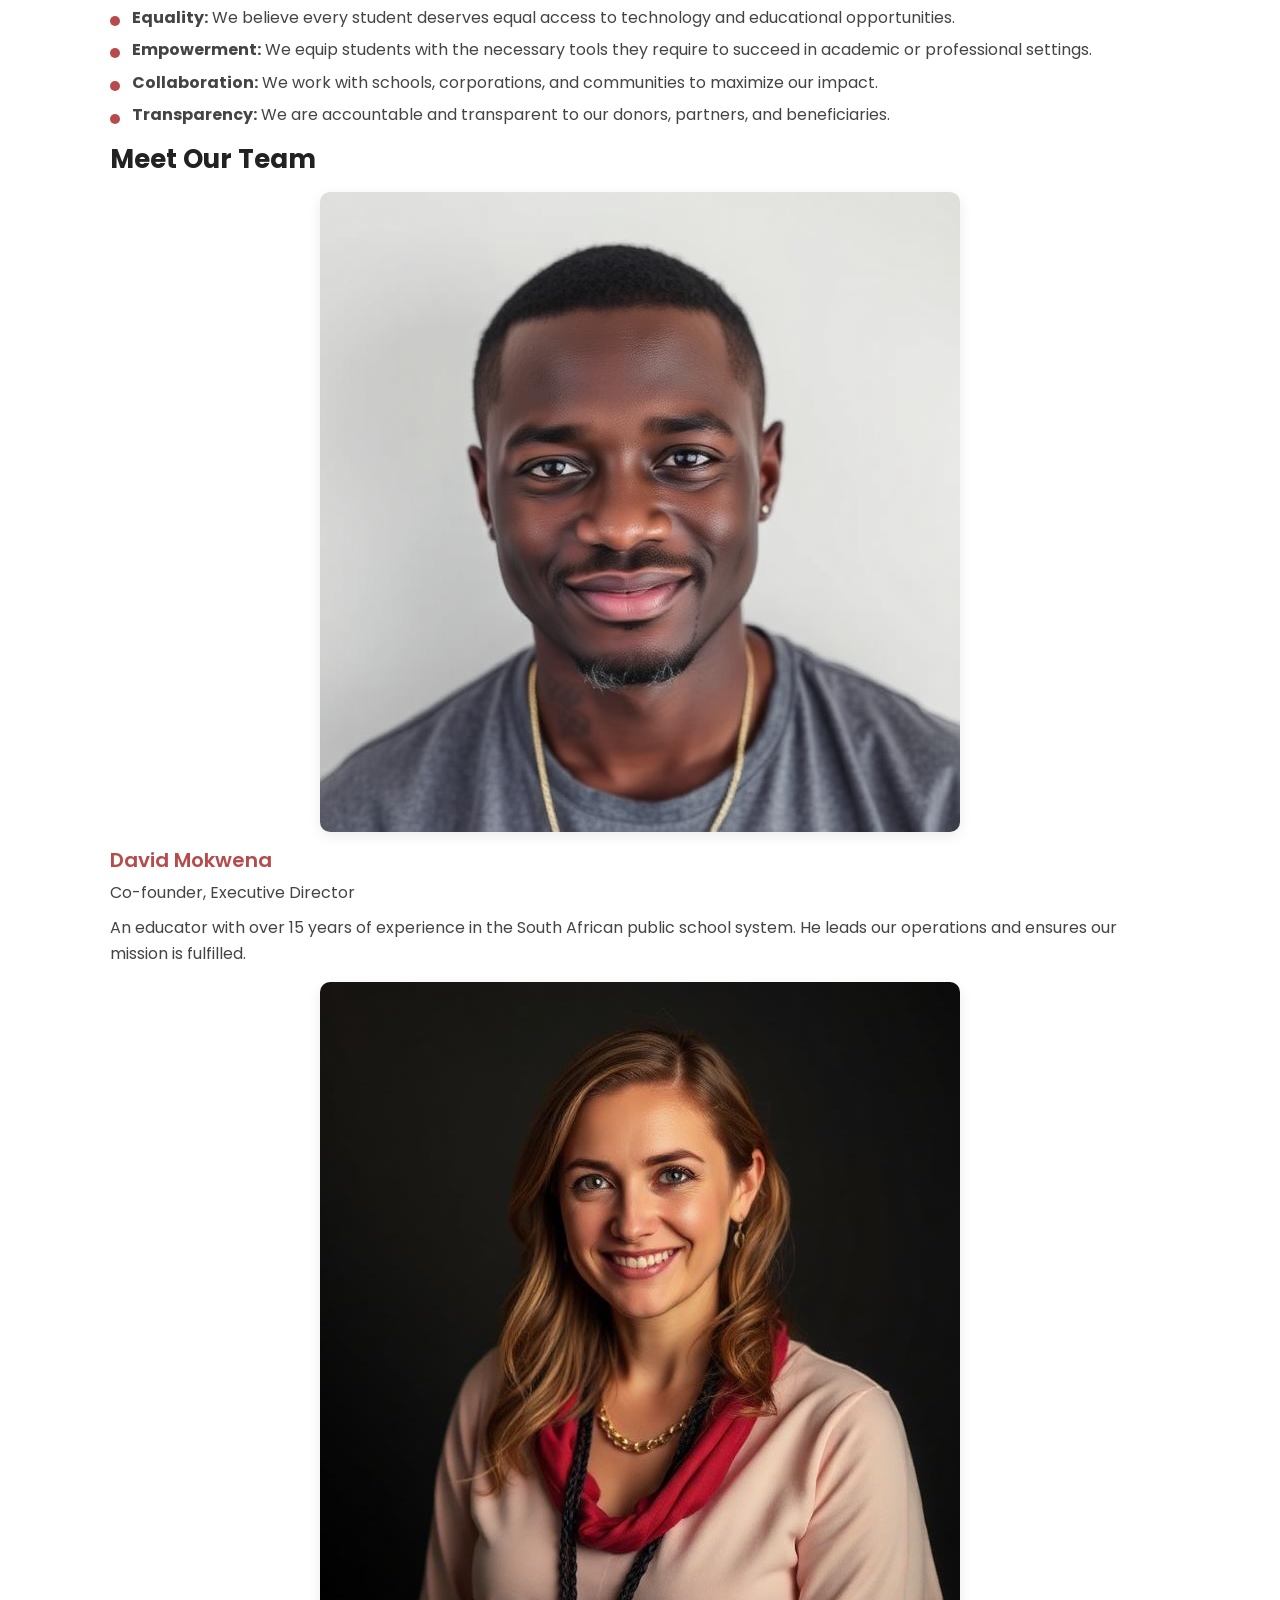
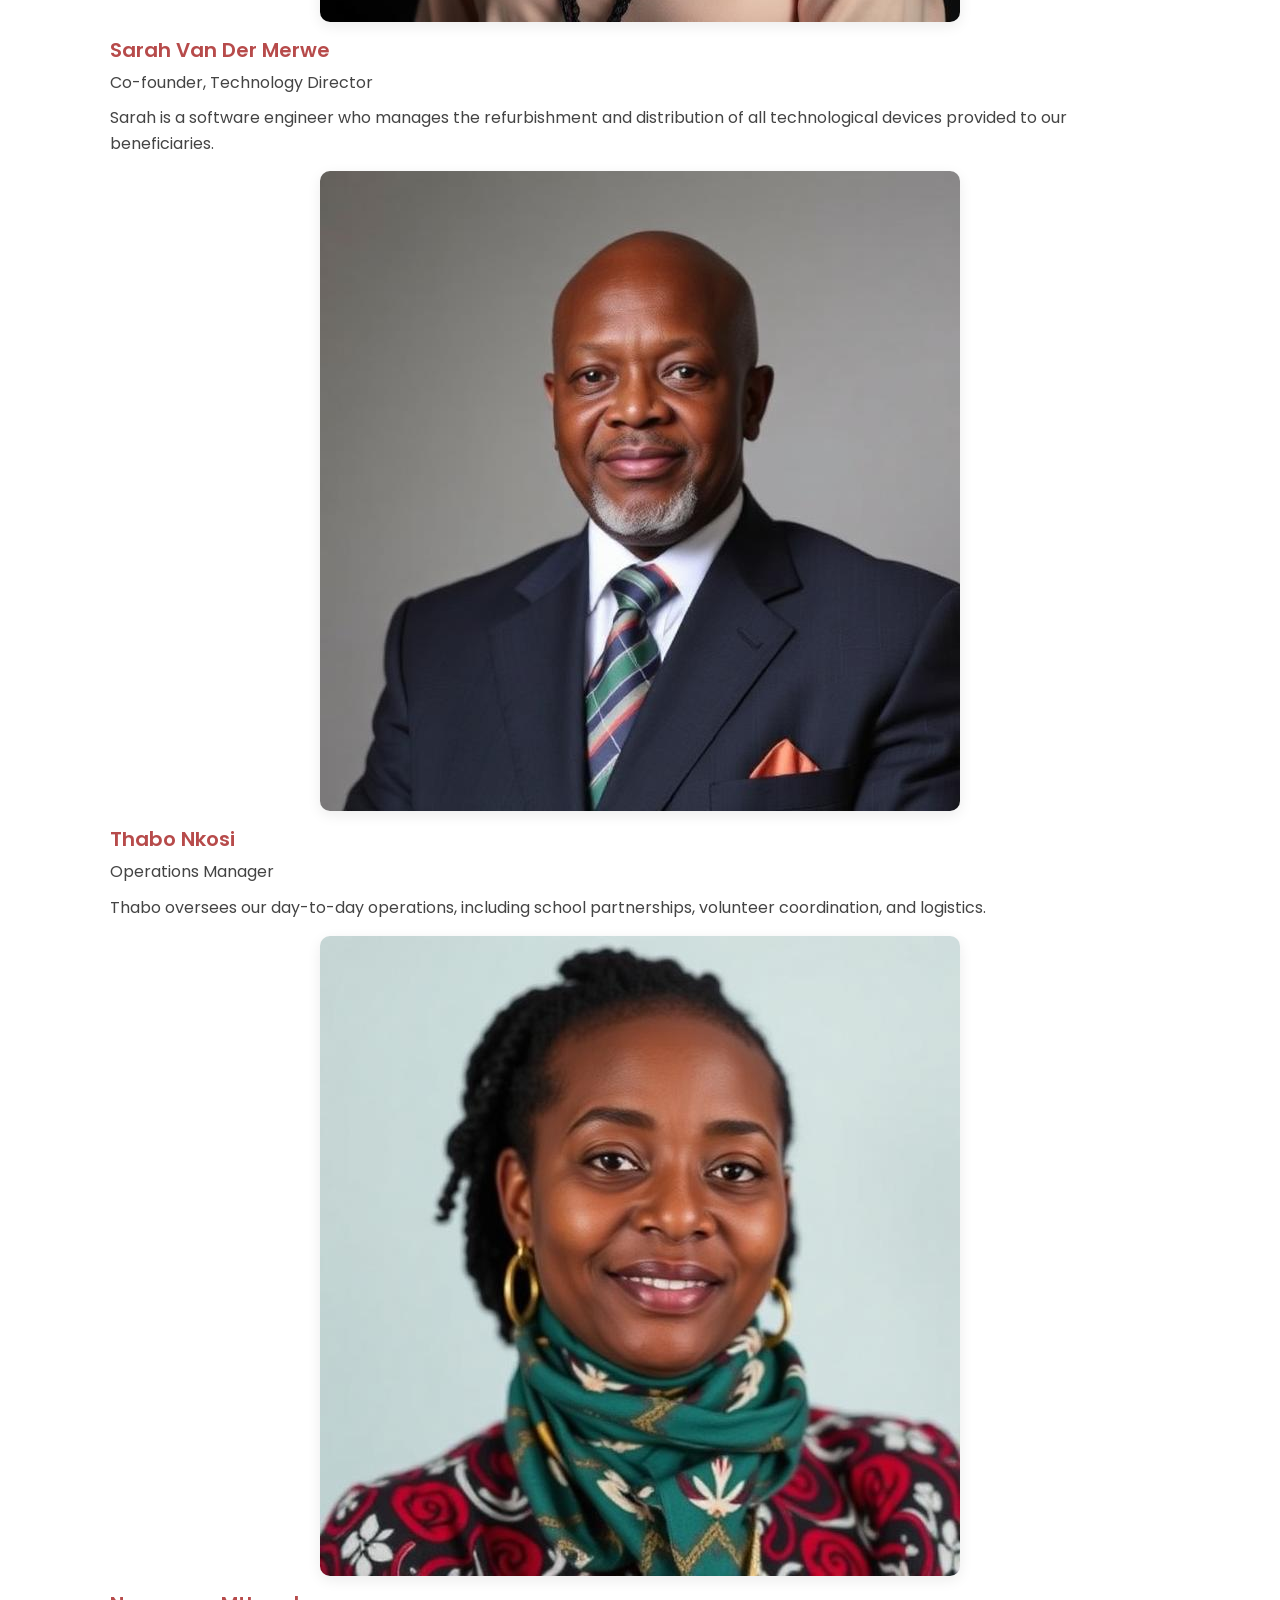
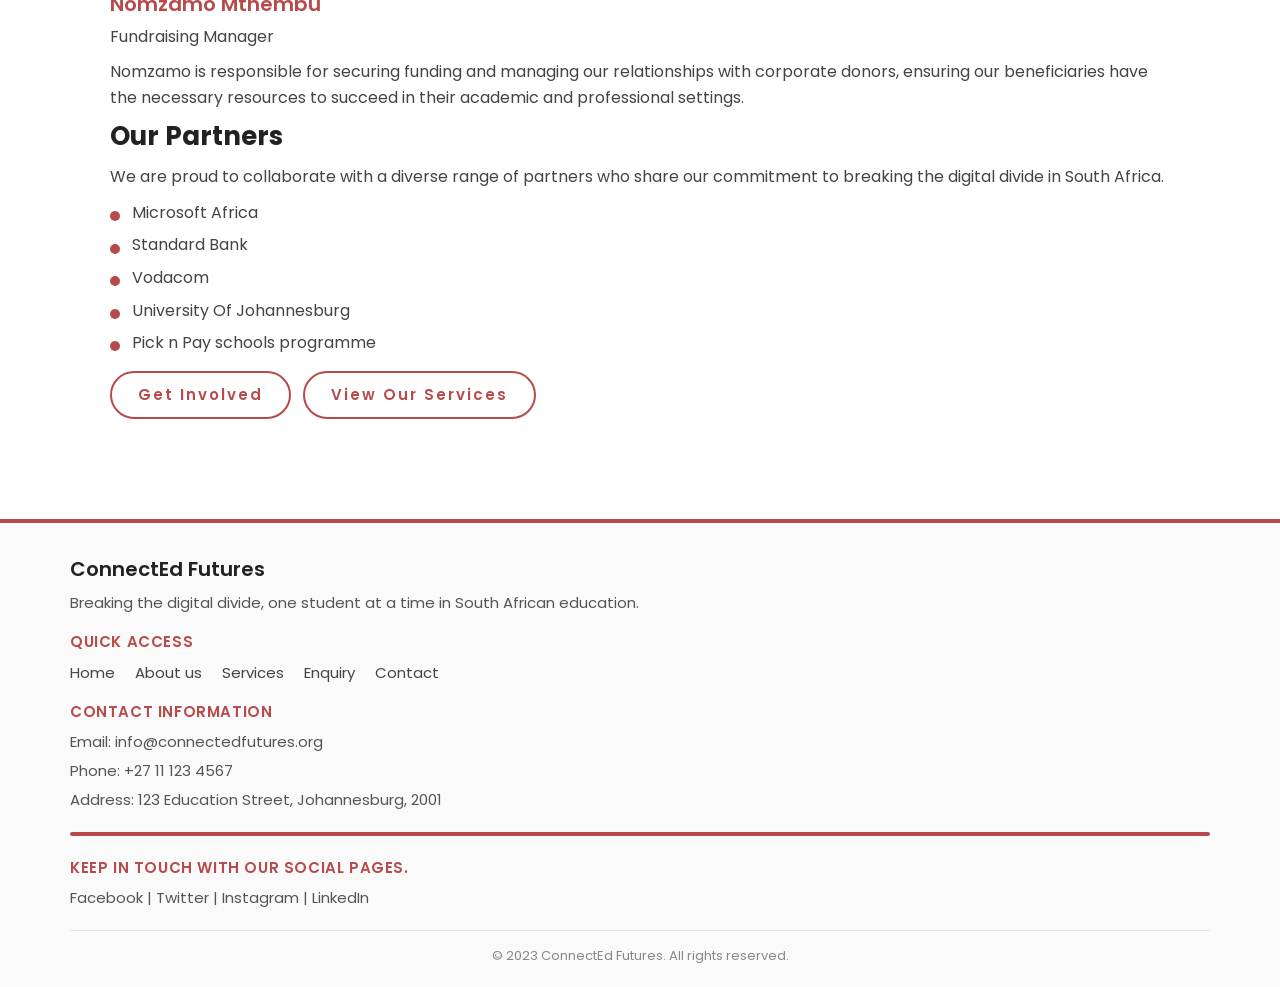
==== commit 4a28d5a8: "Update header and navigation in about.html" ====
--- a/ConnectEd Futures/about.html
+++ b/ConnectEd Futures/about.html
@@ -11,15 +11,34 @@
 
 <header>
     <div class="header-inner">
-        <h1>ConnectEd Futures</h1>
-        <p>Breaking the digital divide, one student at a time in South African education.</p>
+        <div class="header-top">
+            
+            <div class="hamburger" id="hamburger-menu">
+                <span></span>
+                <span></span>
+                <span></span>
+            </div>
+            
+            <h1>ConnectEd Futures</h1>
+            
+            <div class="header-spacer"></div>
+            
+        </div>
+        
+        <p>Breaking the digital divide, one student at a time.</p>
+        
         <hr class="banner-line">
-        <nav>
+        
+        <nav id="nav-menu">
             <a href="index.html">Home</a>
-            <a href="about.html" class="active">About</a>
+            <a href="about.html">About</a>
             <a href="services.html">Services</a>
             <a href="enquiry.html">Enquiry</a>
             <a href="contact.html">Contact</a>
+            
+            <button id="theme-toggle" class="theme-btn">
+                <i class="fa-solid fa-moon"></i> <span>Dark Mode</span>
+            </button>
         </nav>
     </div>
 </header>
@@ -117,5 +136,7 @@
     </div>
 </footer>
 
+    <script src="js/script.js"></script>
+
 </body>
 </html>
